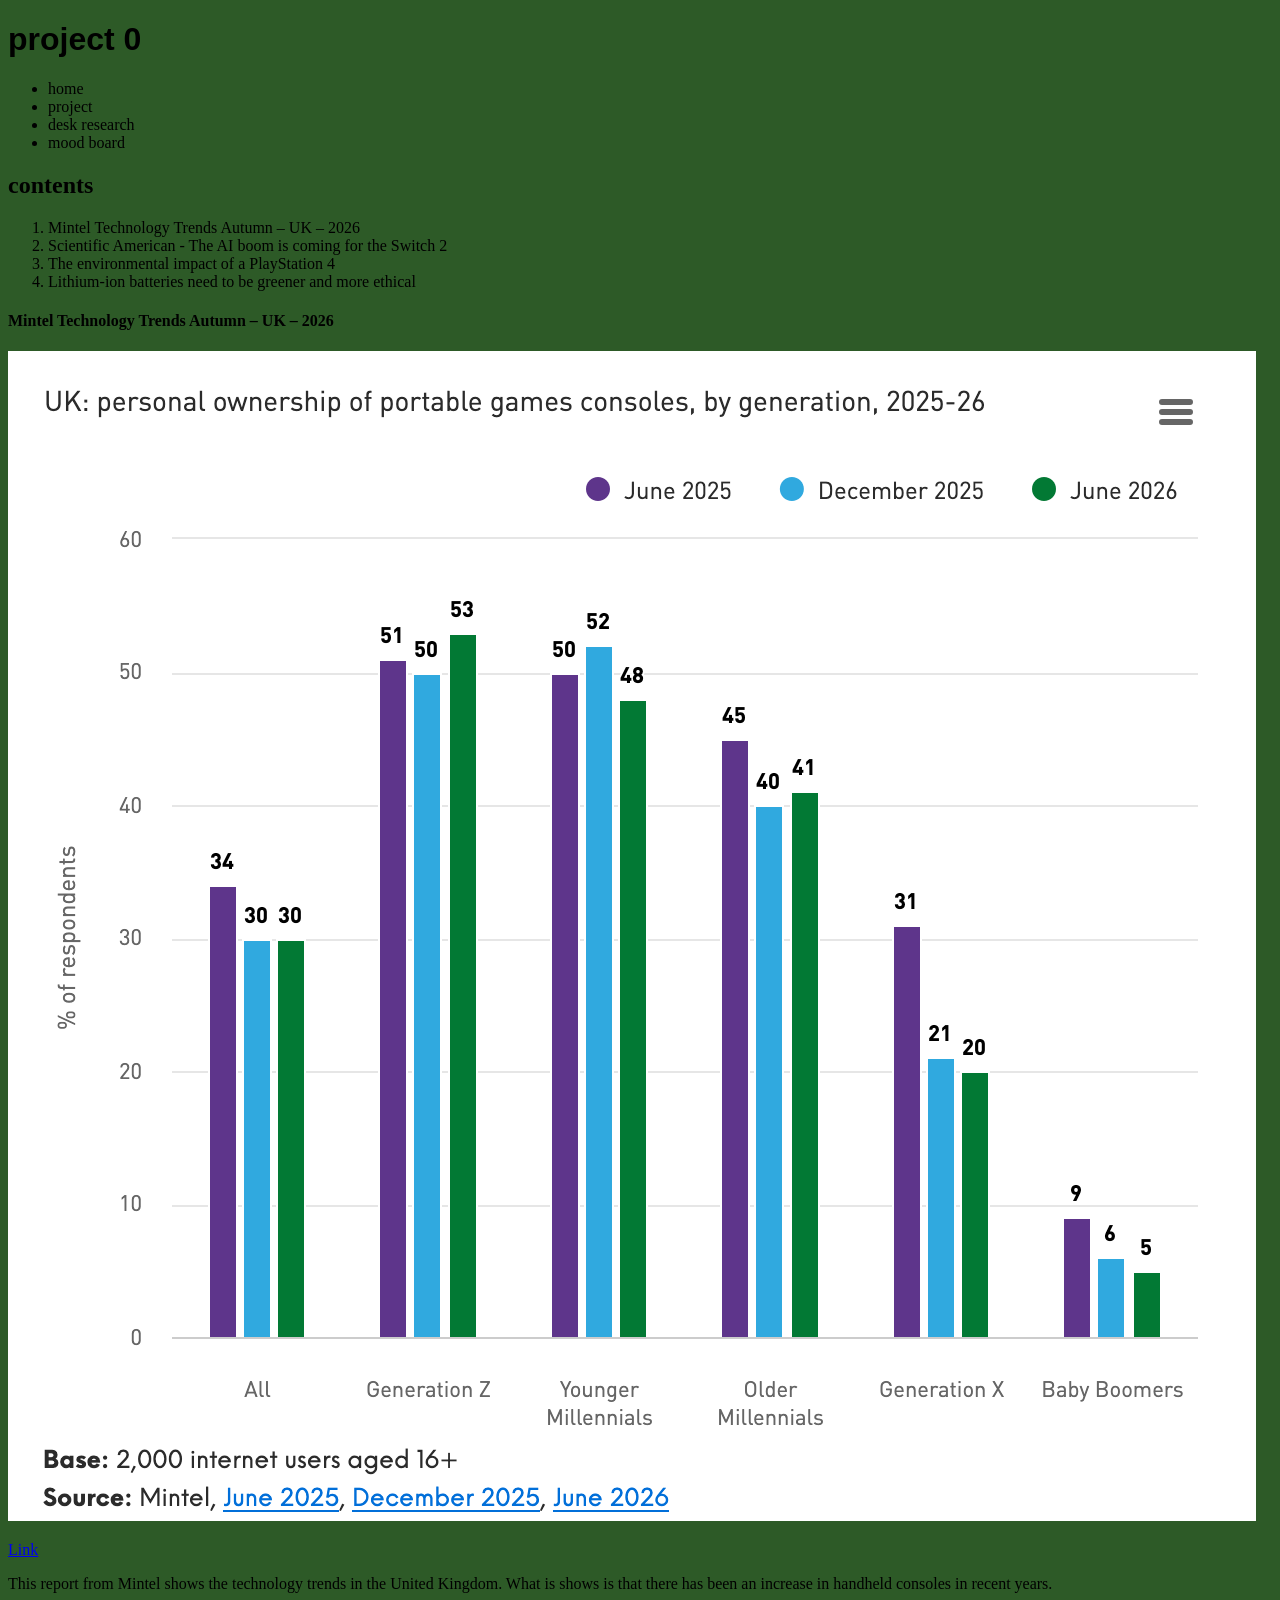
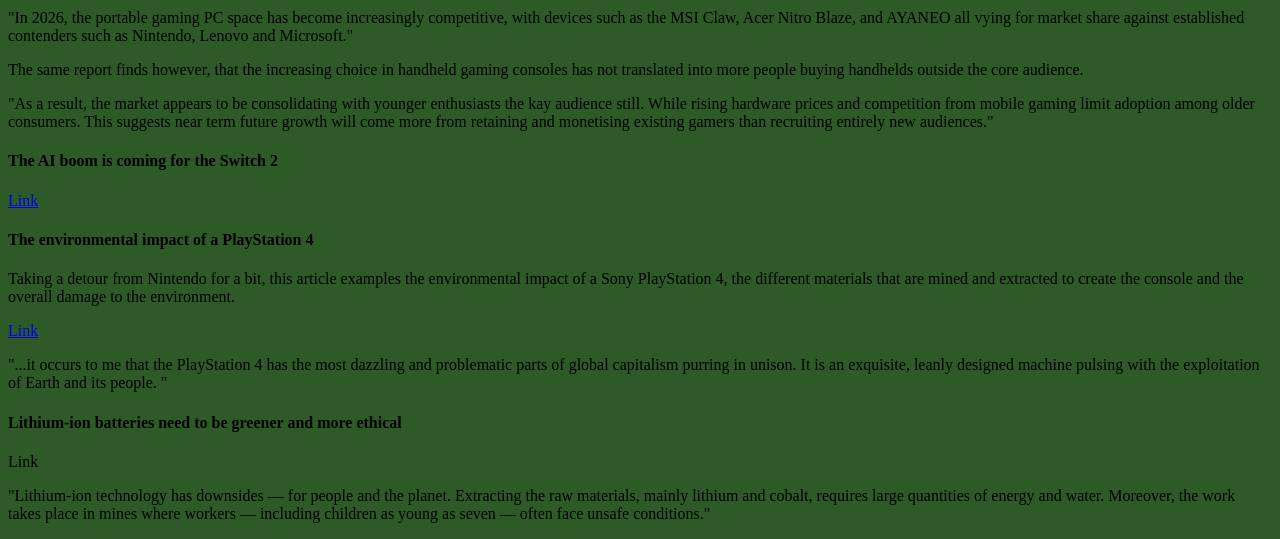
==== desk-research.html @ 0dcc7533 "added project files" ====
<!DOCTYPE html>
<html lang="en-GB">
<head>
    <meta charset="UTF-8">
    <meta name="viewport" content="width-device-width", initial-scale=1>
    <title>project 0</title>
    <link rel="stylesheet" href="styles/mainstyle.css">
</head>
<body>
    <h1>project 0</h1>
    <ul>
        <li><a></a>home</li>
        <li><a></a>project</li>
        <li><a></a>desk research</li>
        <li><a></a>mood board</li>
    </ul>
    <h2>contents</h2>
    <ol>
        <li>Mintel Technology Trends Autumn – UK – 2026</li>
        <li>Scientific American - The AI boom is coming for the Switch 2</li>
        <li>The environmental impact of a PlayStation 4</li>
        <li>Lithium-ion batteries need to be greener and more ethical</li>
    </ol>
    <h4>Mintel Technology Trends Autumn – UK – 2026</h4>
    <img src="images/mintel-console-ownership-graph.png">
    <p><a href="https://clients.mintel.com/content/report/technology-trends-autumn-uk-2026?fromSearch=%3Ffreetext%3DNintendo%2BSwitch%26contentType%3DReport%26filters.category%3D134%26resultPosition%3D1#workspace_SpacesStore_2f0ca085-d578-4736-8ca0-85d5784736e1">Link</a></p>
    <p>This report from Mintel shows the technology trends in the United Kingdom. What is shows is that there has been an increase in handheld consoles in recent years. </p>
    <p>"In 2026, the portable gaming PC space has become increasingly competitive, with devices such as the MSI Claw, Acer Nitro Blaze, and AYANEO all vying for market share against established contenders such as Nintendo, Lenovo and Microsoft."</p>
    <p>The same report finds however, that the increasing choice in handheld gaming consoles has not translated into more people buying handhelds outside the core audience. </p>
    <p>"As a result, the market appears to be consolidating with younger enthusiasts the kay audience still. While rising hardware prices and competition from mobile gaming limit adoption among older consumers. This suggests near term future growth will come more from retaining and monetising existing gamers than recruiting entirely new audiences."</p>
    <h4>The AI boom is coming for the Switch 2</h4>
    <p><a href="https://www.scientificamerican.com/article/the-ai-data-center-boom-could-cause-a-nintendo-switch-2-memory-shortage/">Link</a></p>
    <h4>The environmental impact of a PlayStation 4</h4>
    <p>Taking a detour from Nintendo for a bit, this article examples the environmental impact of a Sony PlayStation 4, the different materials that are mined and extracted to create the console and the overall damage to the environment. </p>
    <p><a href="https://www.theverge.com/2019/12/5/20985330/ps4-sony-playstation-environmental-impact-carbon-footprint-manufacturing-25-anniversary">Link</a></p>
    <p>"...it occurs to me that the PlayStation 4 has the most dazzling and problematic parts of global capitalism purring in unison. It is an exquisite, leanly designed machine pulsing with the exploitation of Earth and its people. "</p>
    <h4>Lithium-ion batteries need to be greener and more ethical</h4>
    <p><a href="https://www.nature.com/articles/d41586-021-01735-z"></a>Link</p>
    <p>"Lithium-ion technology has downsides — for people and the planet. Extracting the raw materials, mainly lithium and cobalt, requires large quantities of energy and water. Moreover, the work takes place in mines where workers — including children as young as seven — often face unsafe conditions."</p>
</body>
</html>
---- styles/mainstyle.css ----
body {
    background-color: #2D5A27;
}

h1 {
    font-family: Geneva, Verdana, sans-serif;
}

p {
    font-family: Georgia, serif;
}
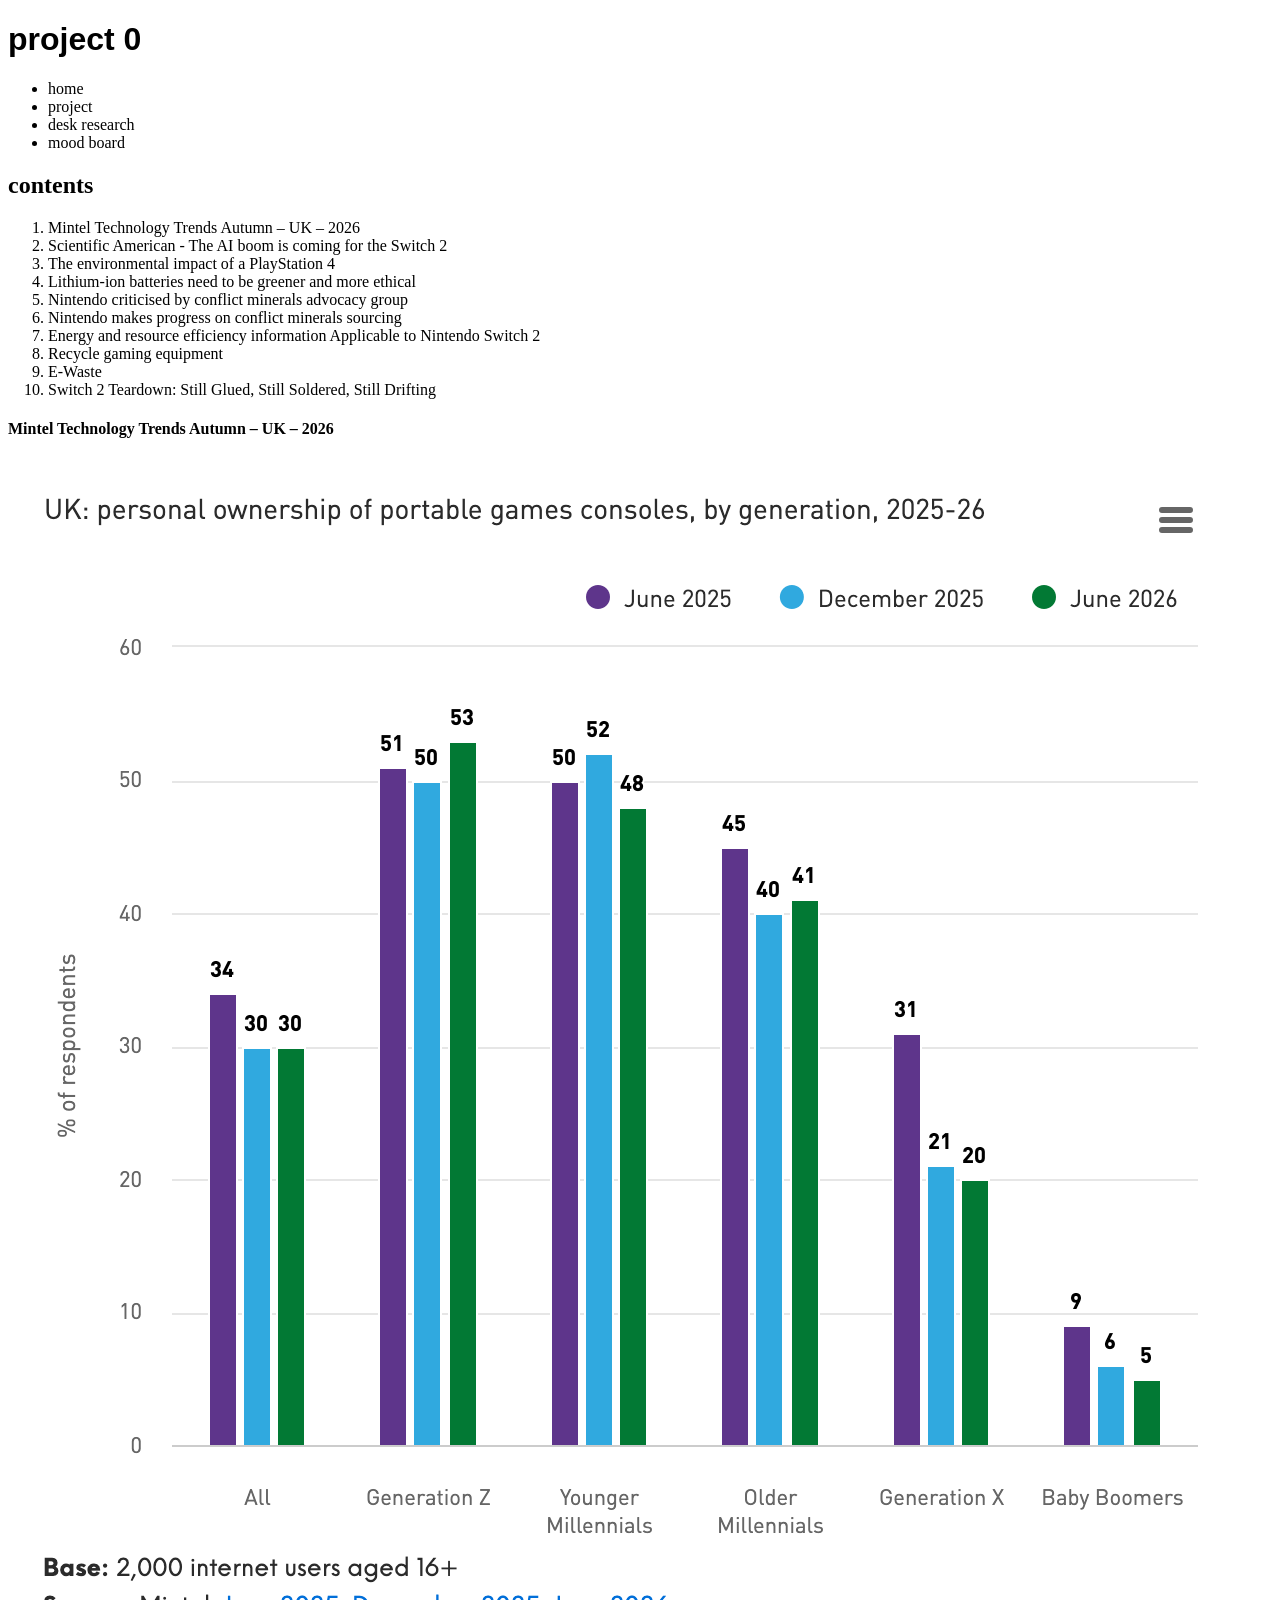
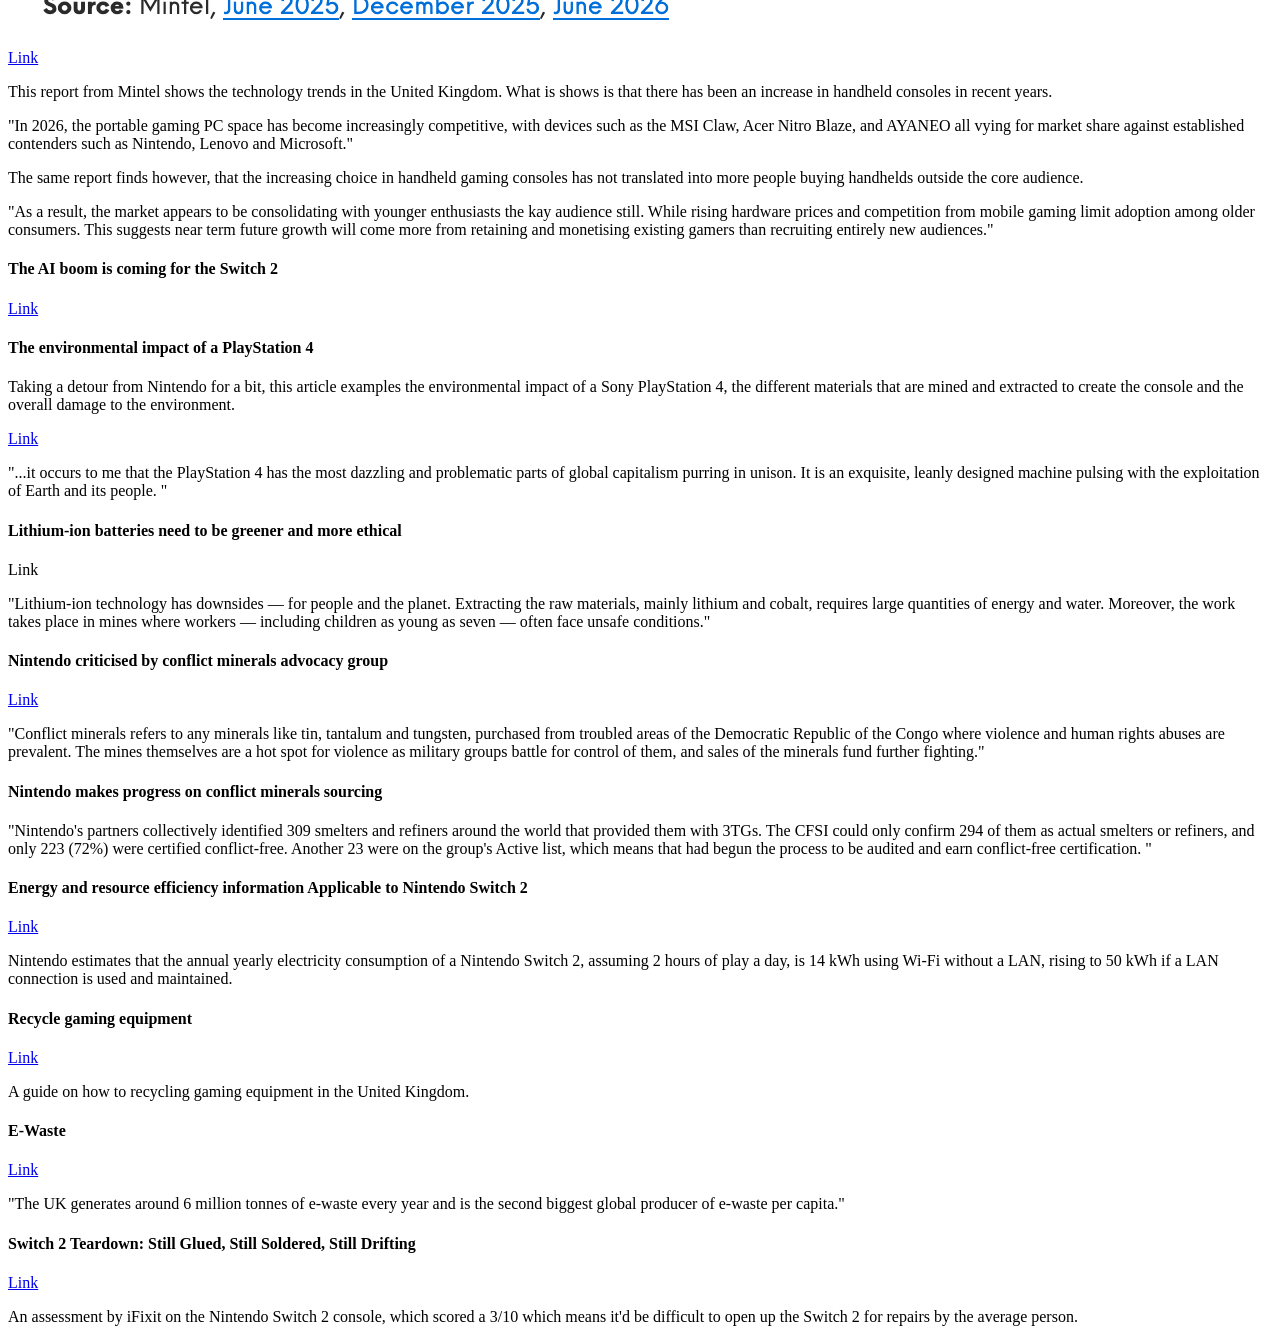
==== commit fefd08ff: "Finished Week 2 Work" ====
--- a/desk-research.html
+++ b/desk-research.html
@@ -20,6 +20,12 @@
         <li>Scientific American - The AI boom is coming for the Switch 2</li>
         <li>The environmental impact of a PlayStation 4</li>
         <li>Lithium-ion batteries need to be greener and more ethical</li>
+        <li>Nintendo criticised by conflict minerals advocacy group</li>
+        <li>Nintendo makes progress on conflict minerals sourcing</li>
+        <li>Energy and resource efficiency information Applicable to Nintendo Switch 2</li>
+        <li>Recycle gaming equipment</li>
+        <li>E-Waste</li>
+        <li>Switch 2 Teardown: Still Glued, Still Soldered, Still Drifting</li>
     </ol>
     <h4>Mintel Technology Trends Autumn – UK – 2026</h4>
     <img src="images/mintel-console-ownership-graph.png">
@@ -37,5 +43,23 @@
     <h4>Lithium-ion batteries need to be greener and more ethical</h4>
     <p><a href="https://www.nature.com/articles/d41586-021-01735-z"></a>Link</p>
     <p>"Lithium-ion technology has downsides — for people and the planet. Extracting the raw materials, mainly lithium and cobalt, requires large quantities of energy and water. Moreover, the work takes place in mines where workers — including children as young as seven — often face unsafe conditions."</p>
+    <h4>Nintendo criticised by conflict minerals advocacy group</h4>
+    <p><a href="https://www.gamesindustry.biz/nintendo-criticised-by-conflict-minerals-advocacy-group">Link</a></p>
+    <p>"Conflict minerals refers to any minerals like tin, tantalum and tungsten, purchased from troubled areas of the Democratic Republic of the Congo where violence and human rights abuses are prevalent. The mines themselves are a hot spot for violence as military groups battle for control of them, and sales of the minerals fund further fighting."</p>
+    <h4>Nintendo makes progress on conflict minerals sourcing</h4>
+    <p><a href="https://www.gamesindustry.biz/nintendo-makes-progress-on-conflict-minerals-sourcing"></a></p>
+    <p>"Nintendo's partners collectively identified 309 smelters and refiners around the world that provided them with 3TGs. The CFSI could only confirm 294 of them as actual smelters or refiners, and only 223 (72%) were certified conflict-free. Another 23 were on the group's Active list, which means that had begun the process to be audited and earn conflict-free certification. "</p>
+    <h4>Energy and resource efficiency information Applicable to Nintendo Switch 2</h4>
+    <p><a href="https://www.nintendo.com/en-gb/Corporate/Consumer-Information/Eco-design/Product-Ecodesign-Information-Consoles-part-3--2835840.html">Link</a></p>
+    <p>Nintendo estimates that the annual yearly electricity consumption of a Nintendo Switch 2, assuming 2 hours of play a day, is 14 kWh using Wi-Fi without a LAN, rising to 50 kWh if a LAN connection is used and maintained.</p>
+    <h4>Recycle gaming equipment</h4>
+    <p><a href="https://recycleyourelectricals.org.uk/how-to-recycle-electronics/what-electronics-can-be-recycled/recycle-gaming-equipment/">Link</a></p>
+    <p>A guide on how to recycling gaming equipment in the United Kingdom.</p>
+    <h4>E-Waste</h4>
+    <p><a href="https://www.keepbritaintidy.org/e-waste">Link</a></p>
+    <p>"The UK generates around 6 million tonnes of e-waste every year and is the second biggest global producer of e-waste per capita."</p>
+    <h4>Switch 2 Teardown: Still Glued, Still Soldered, Still Drifting</h4>
+    <p><a href="https://www.ifixit.com/News/110926/switch-2-teardown">Link</a></p>
+    <p>An assessment by iFixit on the Nintendo Switch 2 console, which scored a 3/10 which means it'd be difficult to open up the Switch 2 for repairs by the average person. </p>
 </body>
 </html>
--- a/styles/mainstyle.css
+++ b/styles/mainstyle.css
@@ -1,7 +1,3 @@
-body {
-    background-color: #2D5A27;
-}
-
 h1 {
     font-family: Geneva, Verdana, sans-serif;
 }
@@ -10,3 +6,14 @@
     font-family: Georgia, serif;
 }
 
+.sprite {
+  width: 548px;
+  height: 423px;
+  background: url("../images/spritesheet.png") 0 0 / 2740px 423px no-repeat;
+  animation: play 3s steps(5) infinite;
+}
+
+@keyframes play {
+  to { background-position: -2740px 0; }
+}
+
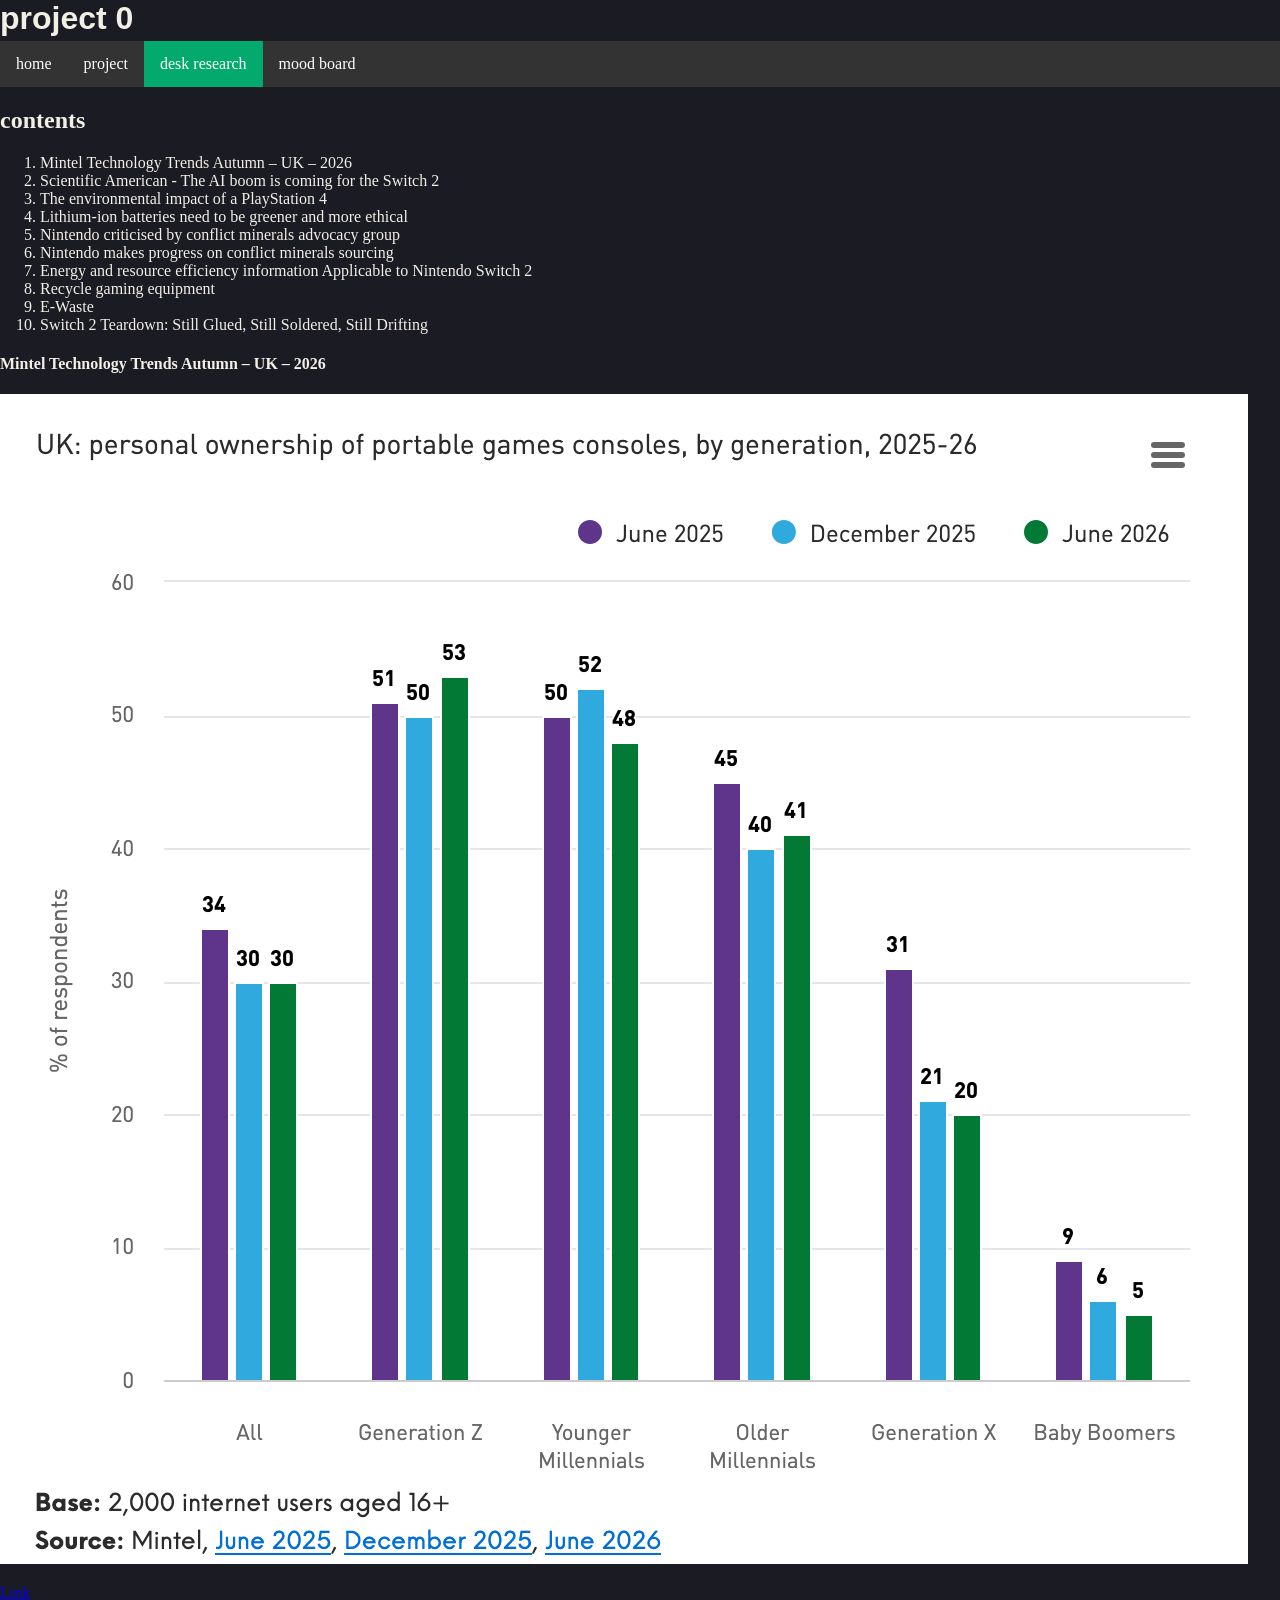
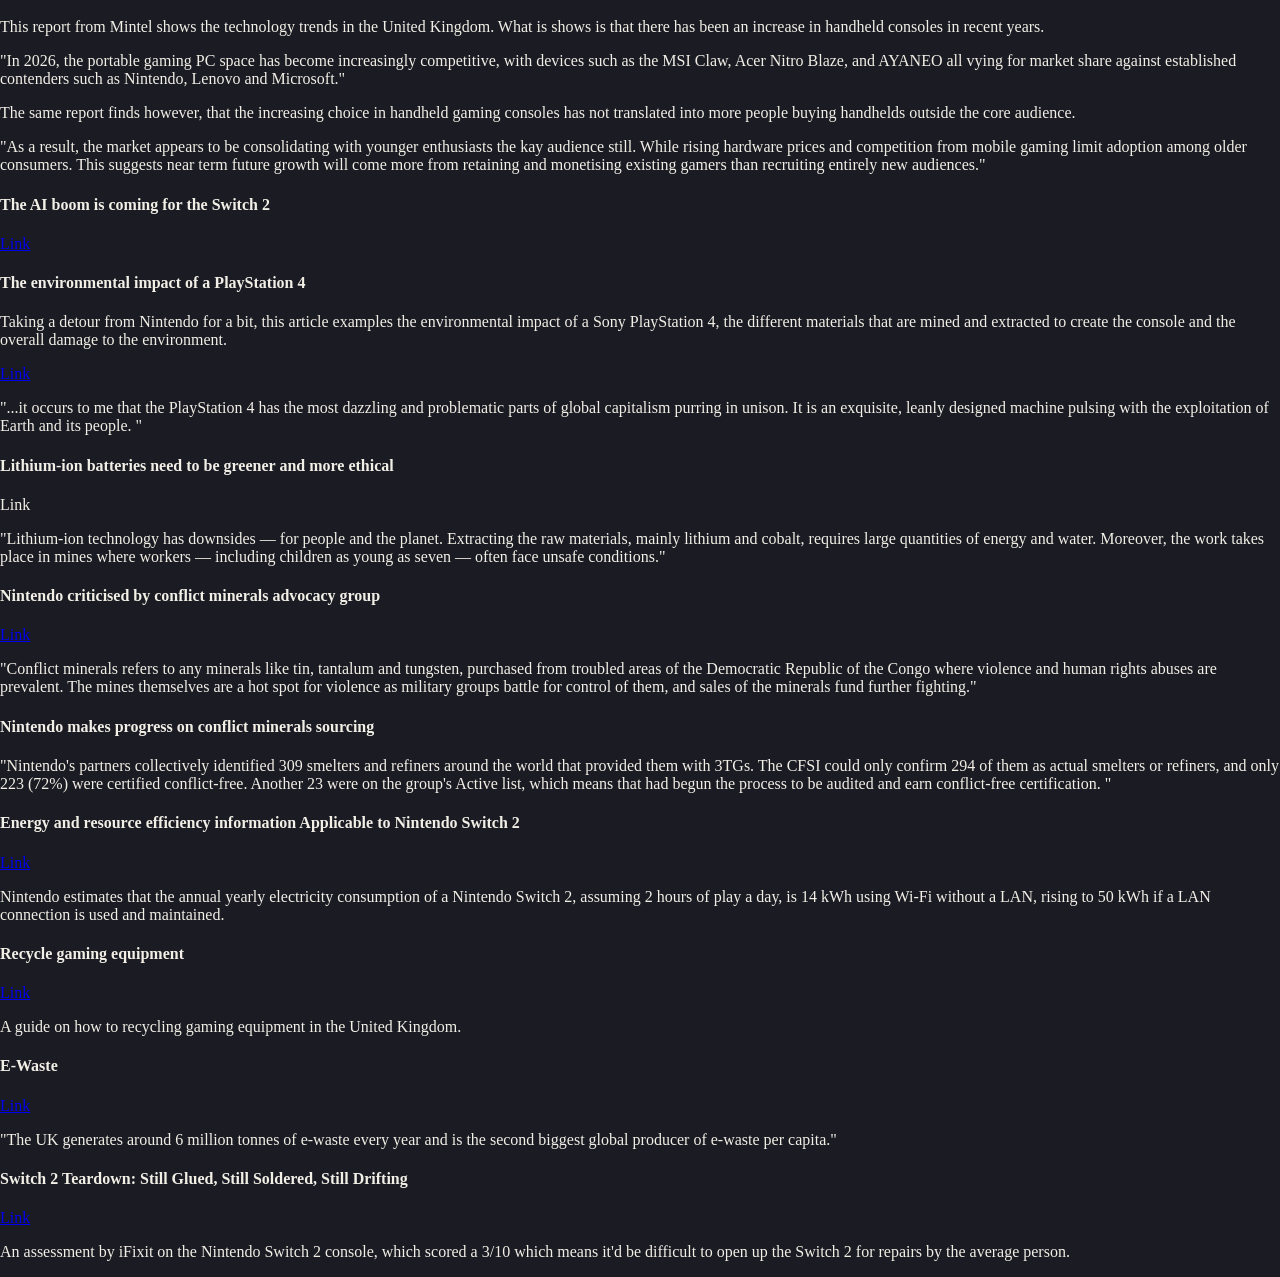
==== commit a77ffaa5: "File changes (Fixed CSS)" ====
--- a/desk-research.html
+++ b/desk-research.html
@@ -4,15 +4,15 @@
     <meta charset="UTF-8">
     <meta name="viewport" content="width-device-width", initial-scale=1>
     <title>project 0</title>
-    <link rel="stylesheet" href="styles/mainstyle.css">
+    <link rel="stylesheet" href="styles/style.css">
 </head>
 <body>
     <h1>project 0</h1>
     <ul>
-        <li><a></a>home</li>
-        <li><a></a>project</li>
-        <li><a></a>desk research</li>
-        <li><a></a>mood board</li>
+      <li><a href="home.html">home</a></li>
+      <li><a href="index.html">project</a></li>
+      <li><a class="active-page">desk research</a></li>
+      <li><a href="moodboard.html">mood board</a></li>
     </ul>
     <h2>contents</h2>
     <ol>
--- a/styles/style.css
+++ b/styles/style.css
@@ -0,0 +1,164 @@
+/* ---------- Colours: change these to restyle the whole page ---------- */
+:root {
+  --page: #1b1b24;
+  --ink: #f2efe6;
+  --card: #2a2a38;
+  --link: #9ad1ff;
+}
+
+/* ---------- Basics ---------- */
+* {
+  box-sizing: border-box;
+}
+
+body {
+  margin: 0;
+  font-family: Georgia, serif;
+  background: var(--page);
+  color: var(--ink);
+}
+
+header,
+footer {
+  text-align: center;
+  padding: 1.5rem 1rem;
+}
+
+h1 {
+  margin: 0 0 0.25rem;
+  font-size: 2rem;
+  font-family: Geneva, Verdana, sans-serif;
+}
+
+p {
+    font-family: Georgia, serif;
+}
+
+/* ---------- Layout: object on the left, card on the right ---------- */
+main {
+  display: flex;
+  flex-wrap: wrap;
+  justify-content: center;
+  gap: 3rem;
+  padding: 1rem;
+}
+
+/* ---------- The object ---------- */
+/* script.js sets the width and height from assets/parts.json */
+#object {
+  position: relative;
+  flex-shrink: 0;
+}
+
+/* Each part is a box exactly one frame in size (--w by --h).
+   Its sprite sheet is the box's background, so only one frame shows.
+   Moving the background sideways changes the frame.
+   steps() makes it jump from frame to frame instead of sliding. */
+.part {
+  position: absolute;
+  width: var(--w);
+  height: var(--h);
+  background-repeat: no-repeat;
+  background-position-x: 0;
+  pointer-events: none;   /* the box itself ignores the mouse; see .hit below */
+  transition: background-position-x 0.7s steps(var(--steps));
+  /* A thin pale edge, so dark parts still show on a dark page */
+  filter: drop-shadow(0 0 1px var(--ink));
+}
+
+.part:hover {
+  filter: brightness(1.2) drop-shadow(0 0 4px var(--ink));
+}
+
+/* "apart" shows the last frame: the sheet is pulled all the way to the left */
+.part.apart {
+  background-position-x: calc(var(--w) * var(--steps) * -1);
+}
+
+/* The clickable area of a part. script.js places it over the part itself,
+   so the empty space the part travels through does not catch clicks. */
+.hit {
+  position: absolute;
+  pointer-events: auto;
+  cursor: pointer;
+}
+
+/* ---------- The card ---------- */
+#card {
+  width: 24rem;      /* a fixed width, so the object does not shift when the text changes */
+  max-width: 100%;
+  min-height: 16rem;
+  padding: 1.5rem;
+  background: var(--card);
+  border: 3px solid var(--ink);
+}
+
+#card h2 {
+  margin-top: 0;
+}
+
+#card-source {
+  font-size: 0.85rem;
+  opacity: 0.8;
+}
+
+#card-source a {
+  color: var(--link);
+}
+
+button {
+  font-family: inherit;
+  font-size: 1rem;
+  padding: 0.5rem 1rem;
+  background: var(--ink);
+  color: var(--page);
+  border: none;
+  cursor: pointer;
+}
+
+button:hover {
+  background: #ffffff;
+}
+
+#model-output {
+  margin-top: 1rem;
+  font-style: italic;
+}
+
+.sprite {
+  width: 548px;
+  height: 423px;
+  background: url("../images/spritesheet.png") 0 0 / 2740px 423px no-repeat;
+  animation: play 3s steps(5) infinite;
+}
+
+@keyframes play {
+  to { background-position: -2740px 0; }
+}
+
+ul {
+    list-style-type: none;
+    margin: 0;
+    padding: 0;
+    display: flex;
+    background-color: #333333;
+}
+
+ul li {
+  float: left;
+}
+
+ul li a {
+  display: block;
+  color: white;
+  text-align: center;
+  padding: 14px 16px;
+  text-decoration: none;
+}
+ul li a:hover{
+  background-color: #111111;
+}
+
+ul li a.active-page {
+  background-color: #04aa6d;
+}
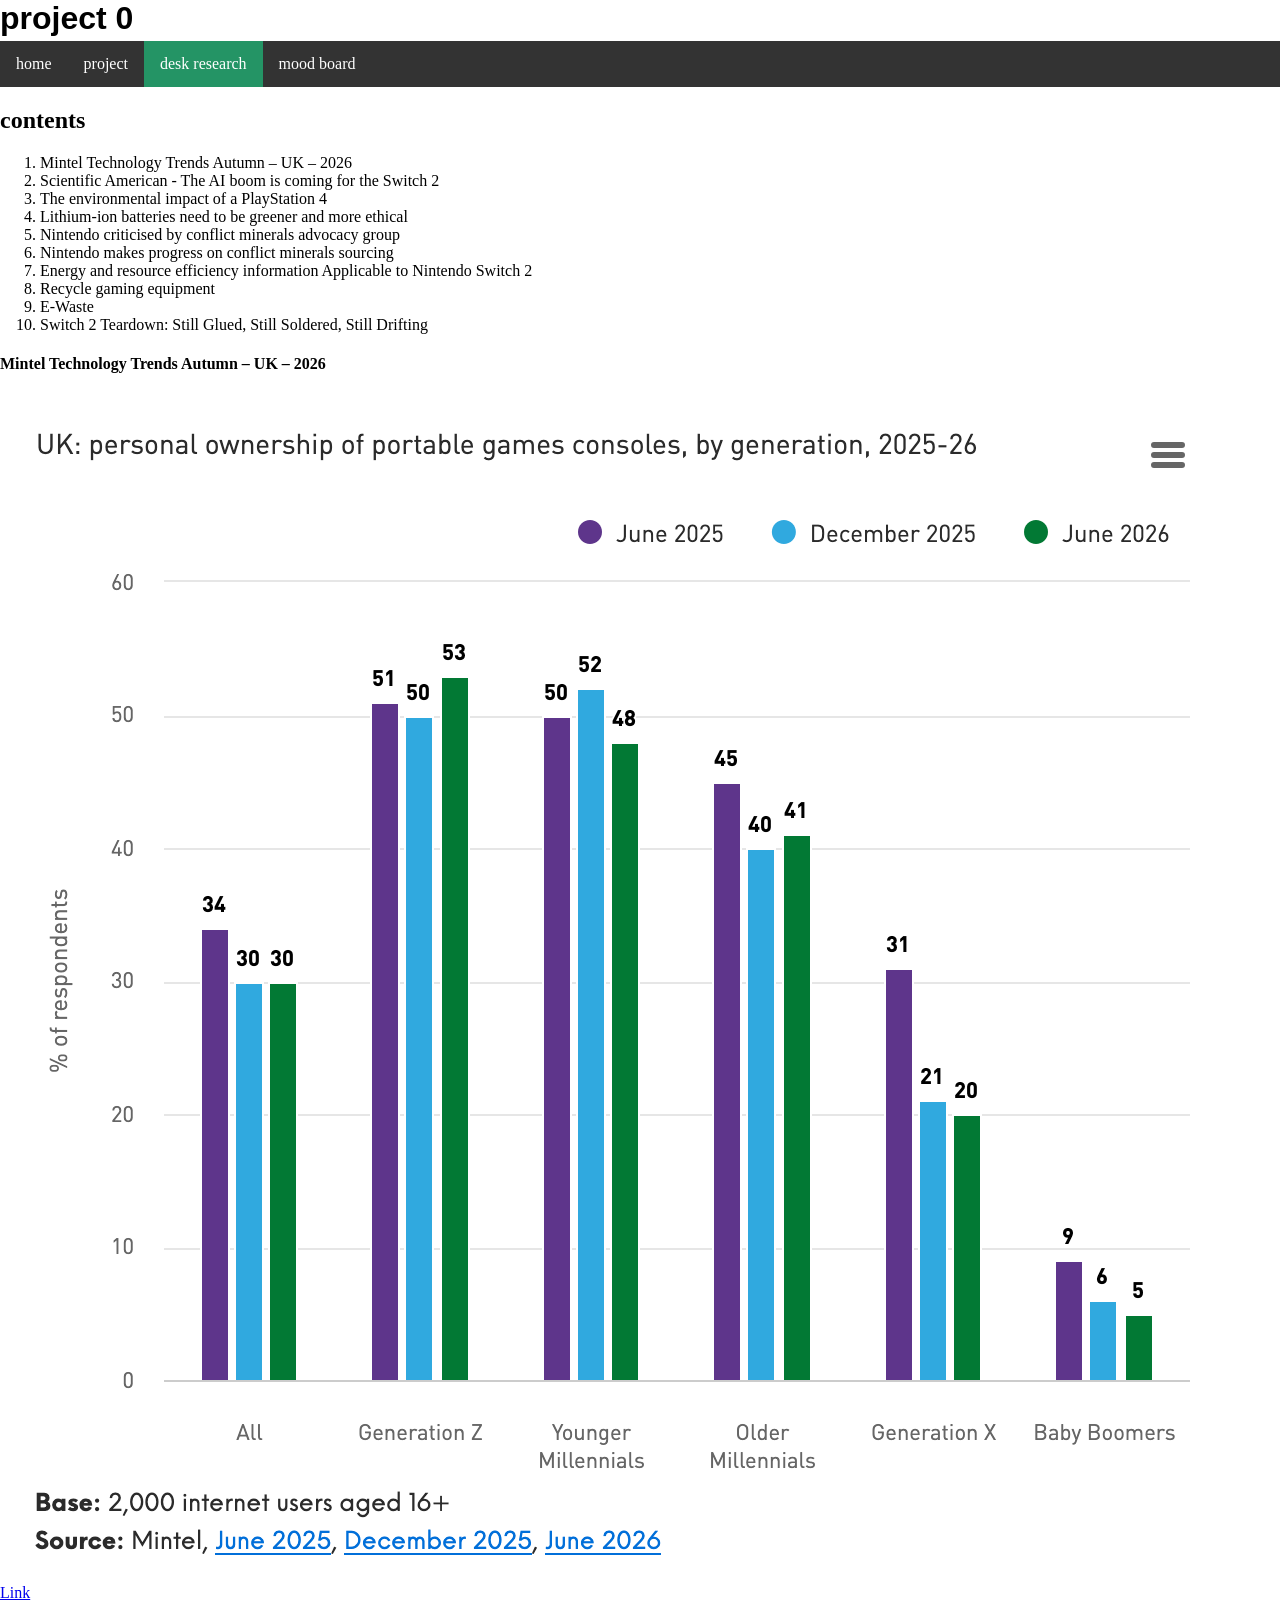
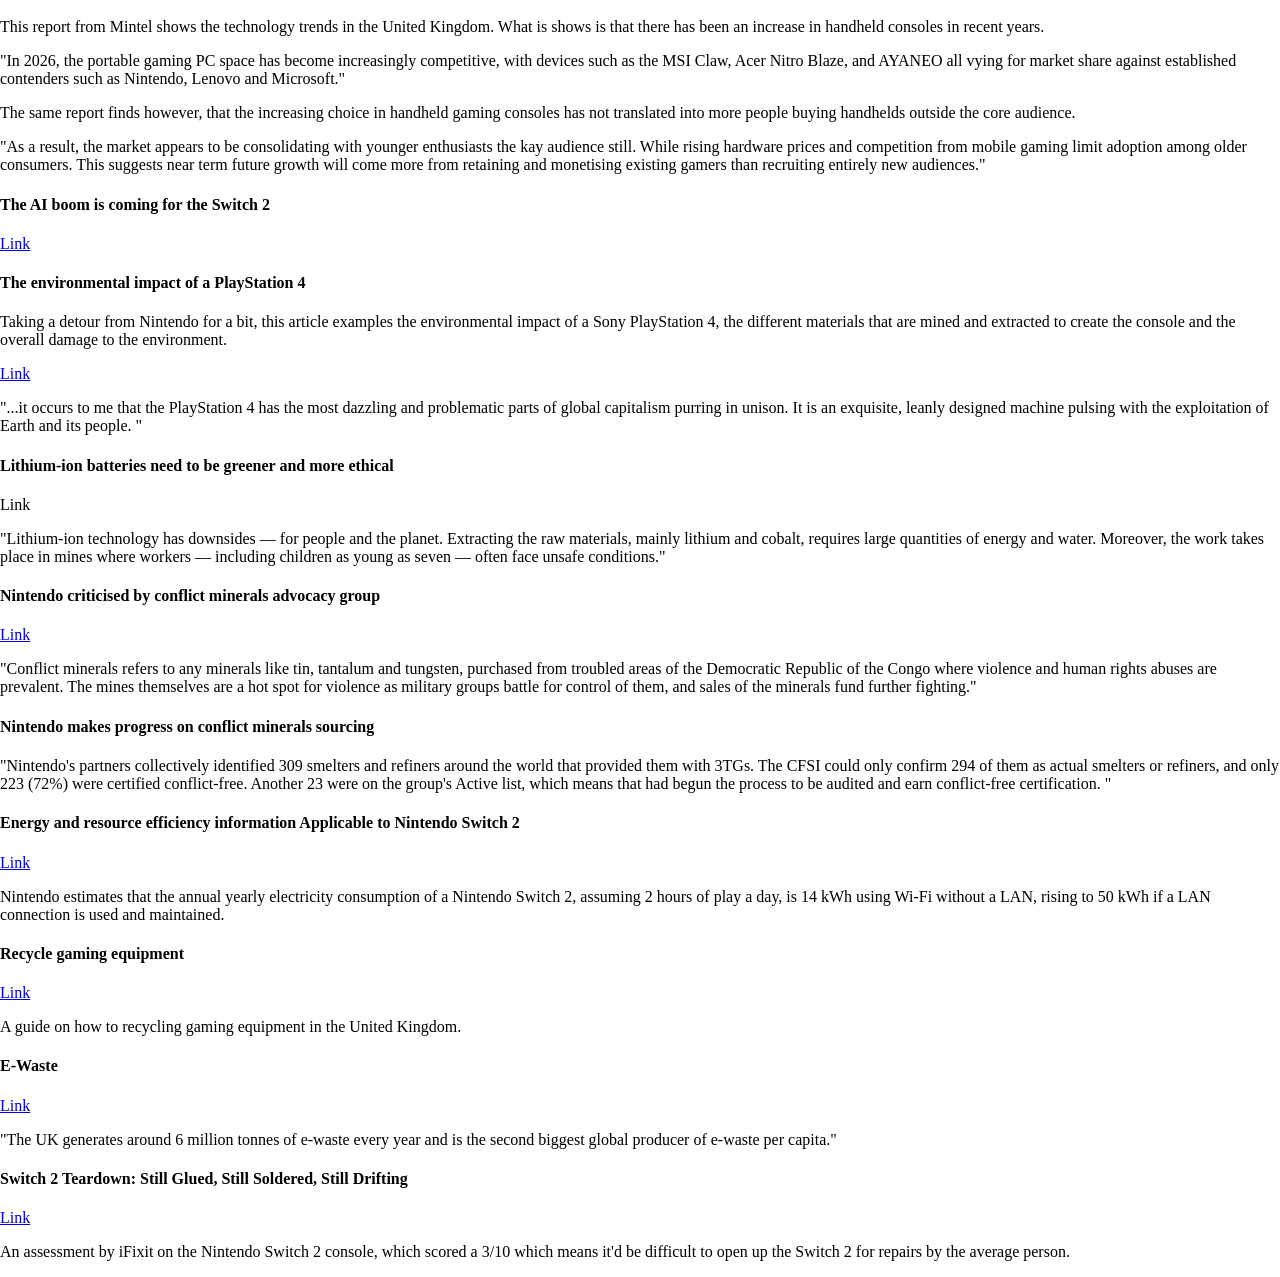
==== commit 65622614: "Name changes" ====
--- a/desk-research.html
+++ b/desk-research.html
@@ -2,15 +2,15 @@
 <html lang="en-GB">
 <head>
     <meta charset="UTF-8">
-    <meta name="viewport" content="width-device-width", initial-scale=1>
+    <meta name="viewport" content="width=device-width", initial-scale=1>
     <title>project 0</title>
     <link rel="stylesheet" href="styles/style.css">
 </head>
 <body>
     <h1>project 0</h1>
     <ul>
-      <li><a href="home.html">home</a></li>
-      <li><a href="index.html">project</a></li>
+      <li><a href="index.html">home</a></li>
+      <li><a href="project.html">project</a></li>
       <li><a class="active-page">desk research</a></li>
       <li><a href="moodboard.html">mood board</a></li>
     </ul>
--- a/styles/style.css
+++ b/styles/style.css
@@ -1,9 +1,9 @@
 /* ---------- Colours: change these to restyle the whole page ---------- */
 :root {
-  --page: #1b1b24;
-  --ink: #f2efe6;
-  --card: #2a2a38;
-  --link: #9ad1ff;
+  --page: #FFFFFF;
+  --ink: #000000;
+  --card: #249465;
+  --link: #BC412B;
 }
 
 /* ---------- Basics ---------- */
@@ -160,5 +160,5 @@
 }
 
 ul li a.active-page {
-  background-color: #04aa6d;
+  background-color: #249465;
 }
